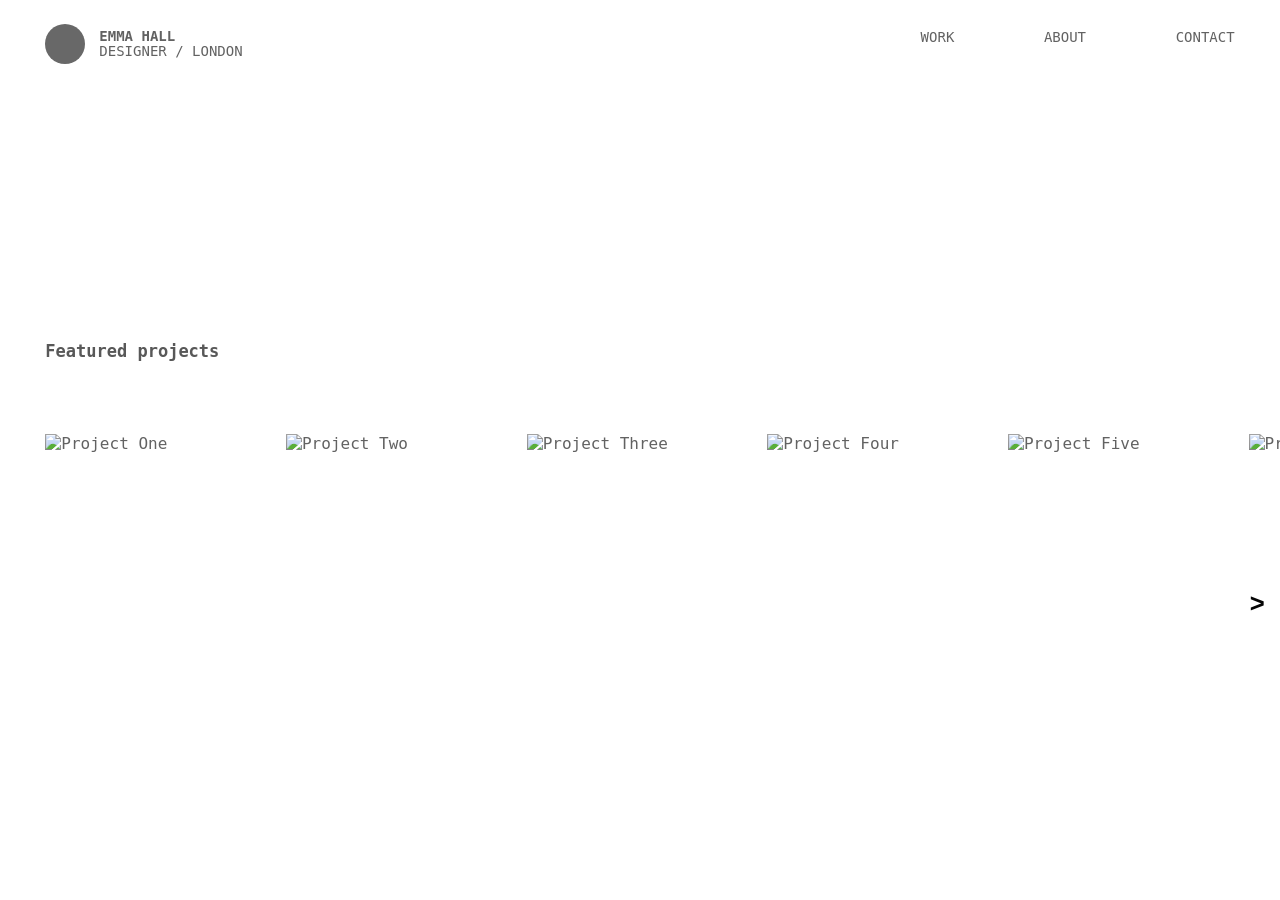
==== index.html @ cf4ddcaa "Sauna Font Update" ====
<!DOCTYPE html>
<html lang="en">

<head>
  <meta charset="UTF-8">

  <meta
    name="viewport"
    content="width=device-width, initial-scale=1.0"
  >

  <title>Emma Hall | Designer</title>

<link rel="stylesheet" href="https://use.typekit.net/ivl5elk.css">

<link rel="stylesheet" href="style.css?v=40">

</head>

<body>

  <header class="site-header">

    <a class="identity" href="/" aria-label="Emma Hall homepage">

      <span class="identity-mark" aria-hidden="true"></span>

      <span class="identity-text">
        <strong>EMMA HALL</strong>
        <span>DESIGNER / LONDON</span>
      </span>

    </a>


    <nav class="site-navigation" aria-label="Main navigation">
      <a href="#work">WORK</a>
      <a href="#about">ABOUT</a>
      <a href="#contact">CONTACT</a>
    </nav>

  </header>


  <main>

    <section class="featured-section" id="work">

      <h1 class="section-title">
        Featured projects
      </h1>


      <div class="carousel">

        <div class="carousel-viewport">

          <!--
            ONE CONTINUOUS ROW.

            Every project appears only once.
          -->

          <div class="carousel-track">


            <!-- PROJECT 01 -->

            <a class="project-card" href="#project-01">

              <div class="project-number">[01]</div>

              <div class="project-image-stage">
                <img
                  src="https://picsum.photos/id/1011/700/1050"
                  alt="Project One"
                >
              </div>

              <div class="project-info">
                <strong>PROJECT ONE TITLE</strong>
                <span>Key Art | 2026</span>
              </div>

            </a>


            <!-- PROJECT 02 -->

            <a class="project-card" href="#project-02">

              <div class="project-number">[02]</div>

              <div class="project-image-stage">
                <img
                  src="https://picsum.photos/id/1015/700/1050"
                  alt="Project Two"
                >
              </div>

              <div class="project-info">
                <strong>PROJECT TWO TITLE</strong>
                <span>Campaign | 2026</span>
              </div>

            </a>


            <!-- PROJECT 03 -->

            <a class="project-card" href="#project-03">

              <div class="project-number">[03]</div>

              <div class="project-image-stage">
                <img
                  src="https://picsum.photos/id/1025/700/1050"
                  alt="Project Three"
                >
              </div>

              <div class="project-info">
                <strong>PROJECT THREE TITLE</strong>
                <span>Branding | 2025</span>
              </div>

            </a>


            <!-- PROJECT 04 -->

            <a class="project-card" href="#project-04">

              <div class="project-number">[04]</div>

              <div class="project-image-stage">
                <img
                  src="https://picsum.photos/id/1035/700/1050"
                  alt="Project Four"
                >
              </div>

              <div class="project-info">
                <strong>PROJECT FOUR TITLE</strong>
                <span>Art Direction | 2025</span>
              </div>

            </a>


            <!-- PROJECT 05 -->

            <a class="project-card" href="#project-05">

              <div class="project-number">[05]</div>

              <div class="project-image-stage">
                <img
                  src="https://picsum.photos/id/1040/700/1050"
                  alt="Project Five"
                >
              </div>

              <div class="project-info">
                <strong>PROJECT FIVE TITLE</strong>
                <span>Campaign | 2025</span>
              </div>

            </a>


            <!-- PROJECT 06 -->

            <a class="project-card" href="#project-06">

              <div class="project-number">[06]</div>

              <div class="project-image-stage">
                <img
                  src="https://picsum.photos/id/1043/700/1050"
                  alt="Project Six"
                >
              </div>

              <div class="project-info">
                <strong>PROJECT SIX TITLE</strong>
                <span>Key Art | 2024</span>
              </div>

            </a>


            <!-- PROJECT 07 -->

            <a class="project-card" href="#project-07">

              <div class="project-number">[07]</div>

              <div class="project-image-stage">
                <img
                  src="https://picsum.photos/id/1050/700/1050"
                  alt="Project Seven"
                >
              </div>

              <div class="project-info">
                <strong>PROJECT SEVEN TITLE</strong>
                <span>Campaign | 2024</span>
              </div>

            </a>


            <!-- PROJECT 08 -->

            <a class="project-card" href="#project-08">

              <div class="project-number">[08]</div>

              <div class="project-image-stage">
                <img
                  src="https://picsum.photos/id/1060/700/1050"
                  alt="Project Eight"
                >
              </div>

              <div class="project-info">
                <strong>PROJECT EIGHT TITLE</strong>
                <span>Design | 2024</span>
              </div>

            </a>


            <!-- PROJECT 09 -->

            <a class="project-card" href="#project-09">

              <div class="project-number">[09]</div>

              <div class="project-image-stage">
                <img
                  src="https://picsum.photos/id/1067/700/1050"
                  alt="Project Nine"
                >
              </div>

              <div class="project-info">
                <strong>PROJECT NINE TITLE</strong>
                <span>Key Art | 2023</span>
              </div>

            </a>


            <!-- PROJECT 10 -->

            <a class="project-card" href="#project-10">

              <div class="project-number">[10]</div>

              <div class="project-image-stage">
                <img
                  src="https://picsum.photos/id/1074/700/1050"
                  alt="Project Ten"
                >
              </div>

              <div class="project-info">
                <strong>PROJECT TEN TITLE</strong>
                <span>Art Direction | 2023</span>
              </div>

            </a>


            <!-- PROJECT 11 -->

            <a class="project-card" href="#project-11">

              <div class="project-number">[11]</div>

              <div class="project-image-stage">
                <img
                  src="https://picsum.photos/id/1080/700/1050"
                  alt="Project Eleven"
                >
              </div>

              <div class="project-info">
                <strong>PROJECT ELEVEN TITLE</strong>
                <span>Branding | 2023</span>
              </div>

            </a>


            <!-- PROJECT 12 -->

            <a class="project-card" href="#project-12">

              <div class="project-number">[12]</div>

              <div class="project-image-stage">
                <img
                  src="https://picsum.photos/id/1084/700/1050"
                  alt="Project Twelve"
                >
              </div>

              <div class="project-info">
                <strong>PROJECT TWELVE TITLE</strong>
                <span>Campaign | 2023</span>
              </div>

            </a>

          </div>

        </div>


        <!--
          These buttons are separate overlays.

          JavaScript positions them over whichever
          card is currently partially visible.
        -->

        <button
          class="carousel-arrow carousel-arrow-previous"
          type="button"
          aria-label="Show previous projects"
        >
          &lt;
        </button>


        <button
          class="carousel-arrow carousel-arrow-next"
          type="button"
          aria-label="Show next projects"
        >
          &gt;
        </button>

      </div>

    </section>

  </main>


  <script src="script.js?v=40"></script>

</body>

</html>
---- style.css ----
/* =========================
   REFERENCE GEOMETRY
   ========================= */

:root {
  --page-margin: clamp(24px, 3.5417vw, 68px);
  --card-gap: clamp(12px, 1.09375vw, 21px);

  --cards-per-page: 6;

  --card-width:
    calc(
      (
        100vw
        - (2 * var(--page-margin))
        - ((var(--cards-per-page) - 1) * var(--card-gap))
      )
      / var(--cards-per-page)
    );

  --card-height:
    calc(var(--card-width) * 1.5);

  /* 6% hover */
  --hover-scale: 1.06;

  --horizontal-growth:
    calc(var(--card-width) * 0.03);

  --vertical-growth:
    calc(var(--card-height) * 0.03);

  --hover-width:
    calc(var(--card-width) * 1.06);
}


/* =========================
   BASE
   ========================= */

* {
  box-sizing: border-box;
}

html {
  scroll-behavior: smooth;
}

body {
  margin: 0;
  overflow-x: hidden;

  background: #ffffff;
  color: #626262;

  font-family: "sauna-mono", monospace;
  font-weight: 400;
  font-style: normal;
}

a {
  color: inherit;
}


/* =========================
   HEADER
   ========================= */

.site-header {
  position: fixed;
  top: 0;
  left: 0;
  z-index: 100;

  width: 100%;

  display: flex;
  justify-content: space-between;
  align-items: flex-start;

  padding: 24px var(--page-margin);
}

.identity {
  display: flex;
  align-items: center;
  gap: 14px;

  text-decoration: none;
}

.identity-mark {
  width: 40px;
  height: 40px;

  flex: 0 0 40px;

  border-radius: 50%;
  background: #686868;
}

.identity-text {
  display: flex;
  flex-direction: column;

  font-size: 14px;
  line-height: 1.08;
}

.identity-text strong {
  font-weight: 700;
}

.site-navigation {
  display: flex;

  gap: clamp(50px, 7vw, 140px);

  padding-top: 5px;
}

.site-navigation a {
  font-size: 14px;
  text-decoration: none;
}


/* =========================
   FEATURED SECTION
   ========================= */

.featured-section {
  min-height: 100svh;

  display: flex;
  flex-direction: column;
  justify-content: flex-end;

  padding-bottom: clamp(55px, 8vh, 86px);
}

.section-title {
  margin:
    0
    var(--page-margin)
    38px;

  color: #585858;

  font-size: clamp(17px, 1.15vw, 22px);
  font-weight: 700;
  line-height: 1;
}


/* =========================
   CAROUSEL
   ========================= */

.carousel {
  position: relative;

  width: 100%;

  height:
    calc(
      var(--card-height)
      + (2 * var(--vertical-growth))
      + 70px
    );

  overflow: visible;
}

.carousel-viewport {
  position: absolute;
  inset: 0;

  overflow-x: hidden;
  overflow-y: visible;
}


/* =========================
   ONE CONTINUOUS ROW
   ========================= */

.carousel-track {
  position: absolute;

  top:
    calc(
      var(--vertical-growth)
      + 26px
    );

  left: 0;

  display: flex;
  align-items: flex-start;

  gap: var(--card-gap);

  width: max-content;

  padding-left: var(--page-margin);

  transform: translateX(0);

  transition:
    transform 420ms
    cubic-bezier(0.22, 1, 0.36, 1);

  will-change: transform;
}


/* =========================
   PROJECT CARD
   ========================= */

.project-card {
  position: relative;

  width: var(--card-width);
  height: var(--card-height);

  flex: 0 0 var(--card-width);

  display: block;

  text-decoration: none;

  overflow: visible;
}


/* =========================
   IMAGE
   ========================= */

.project-image-stage {
  position: absolute;
  inset: 0;

  width: 100%;
  height: 100%;

  aspect-ratio: 2 / 3;

  overflow: visible;
}

.project-image-stage img {
  display: block;

  width: 100%;
  height: 100%;

  aspect-ratio: 2 / 3;

  object-fit: cover;

  transform: scale(1);
  transform-origin: center center;

  transition:
    transform 180ms ease;
}


/* =========================
   6% HOVER
   ========================= */

.project-card:hover,
.project-card:focus-visible {
  z-index: 20;
}

.project-card:hover
.project-image-stage img,
.project-card:focus-visible
.project-image-stage img {
  transform: scale(var(--hover-scale));
}


/* =========================
   INDEX

   4px from max hover frame.
   Previously 8px.
   ========================= */

.project-number {
  position: absolute;

  left:
    calc(
      var(--horizontal-growth) * -1
    );

  bottom:
    calc(
      100%
      + var(--vertical-growth)
      + 4px
    );

  width: var(--hover-width);

  color: #707070;

  font-size: clamp(10px, 0.78vw, 15px);
  line-height: 1;

  opacity: 0;
  visibility: hidden;

  transition: opacity 100ms linear;
}


/* =========================
   PROJECT INFO
   ========================= */

.project-info {
  position: absolute;

  left:
    calc(
      var(--horizontal-growth) * -1
    );

  top:
    calc(
      100%
      + var(--vertical-growth)
      + 8px
    );

  width: var(--hover-width);

  display: flex;
  flex-direction: column;

  opacity: 0;
  visibility: hidden;

  transition: opacity 100ms linear;
}

.project-info strong {
  color: #565656;

  font-size: clamp(10px, 0.82vw, 16px);
  font-weight: 700;
  line-height: 1.05;
}

.project-info span {
  margin-top: 3px;

  color: #777777;

  font-size: clamp(10px, 0.78vw, 15px);
  line-height: 1.05;
}

.project-card:hover .project-number,
.project-card:hover .project-info,
.project-card:focus-visible .project-number,
.project-card:focus-visible .project-info {
  opacity: 1;
  visibility: visible;
}


/* =========================
   ARROWS
   ========================= */

.carousel-arrow {
  position: absolute;
  z-index: 50;

  top:
    calc(
      var(--vertical-growth)
      + 26px
    );

  width: var(--page-margin);
  height: var(--card-height);

  padding: 0;

  border: 0;

  display: flex;
  align-items: center;
  justify-content: center;

  background: transparent;
  color: #050505;

  font-family:
    Arial,
    Helvetica,
    sans-serif;

  font-size: clamp(24px, 2vw, 38px);
  font-weight: 700;

  cursor: pointer;
}

.carousel-arrow-previous {
  left: 0;
}

.carousel-arrow-next {
  right: 0;
}

.carousel-arrow[hidden] {
  display: none;
}


/* =========================
   5-UP
   ========================= */

@media (min-width: 1100px) and (max-width: 1399px) {

  :root {
    --cards-per-page: 5;
  }

}


/* =========================
   4-UP
   ========================= */

@media (min-width: 768px) and (max-width: 1099px) {

  :root {
    --cards-per-page: 4;
    --page-margin: 24px;
  }

}


/* =========================
   MOBILE
   ========================= */

@media (max-width: 767px) {

  .site-header {
    position: relative;

    padding: 18px;

    flex-direction: column;
    gap: 22px;
  }

  .identity-mark {
    width: 34px;
    height: 34px;

    flex-basis: 34px;
  }

  .identity-text {
    font-size: 12px;
  }

  .site-navigation {
    width: 100%;

    justify-content: space-between;

    gap: 10px;

    padding-top: 0;
  }

  .site-navigation a {
    font-size: 12px;
  }


  .featured-section {
    min-height: 0;

    display: block;

    padding:
      90px
      18px
      32px;
  }

  .section-title {
    margin:
      0
      0
      34px;

    font-size: 18px;
  }


  .carousel {
    height: auto;
  }

  .carousel-viewport {
    position: relative;
    inset: auto;

    overflow: visible;
  }

  .carousel-track {
    position: static;

    display: block;

    width: 100%;

    padding: 0;

    transform: none !important;
    transition: none;
  }


  .project-card {
    display: block;

    width: 100%;
    height: auto;

    margin-bottom: 58px;
  }

  .project-image-stage {
    position: static;

    width: 100%;
    height: auto;

    aspect-ratio: 2 / 3;
  }

  .project-image-stage img,
  .project-card:hover
  .project-image-stage img {
    display: block;

    width: 100%;
    height: auto;

    aspect-ratio: 2 / 3;

    object-fit: cover;

    transform: none;
  }


  .project-number {
    display: none;
  }


  .project-info,
  .project-card:hover .project-info {
    position: static;

    display: flex;

    width: 100%;

    margin-top: 10px;

    opacity: 1;
    visibility: visible;
  }


  .carousel-arrow {
    display: none;
  }

}
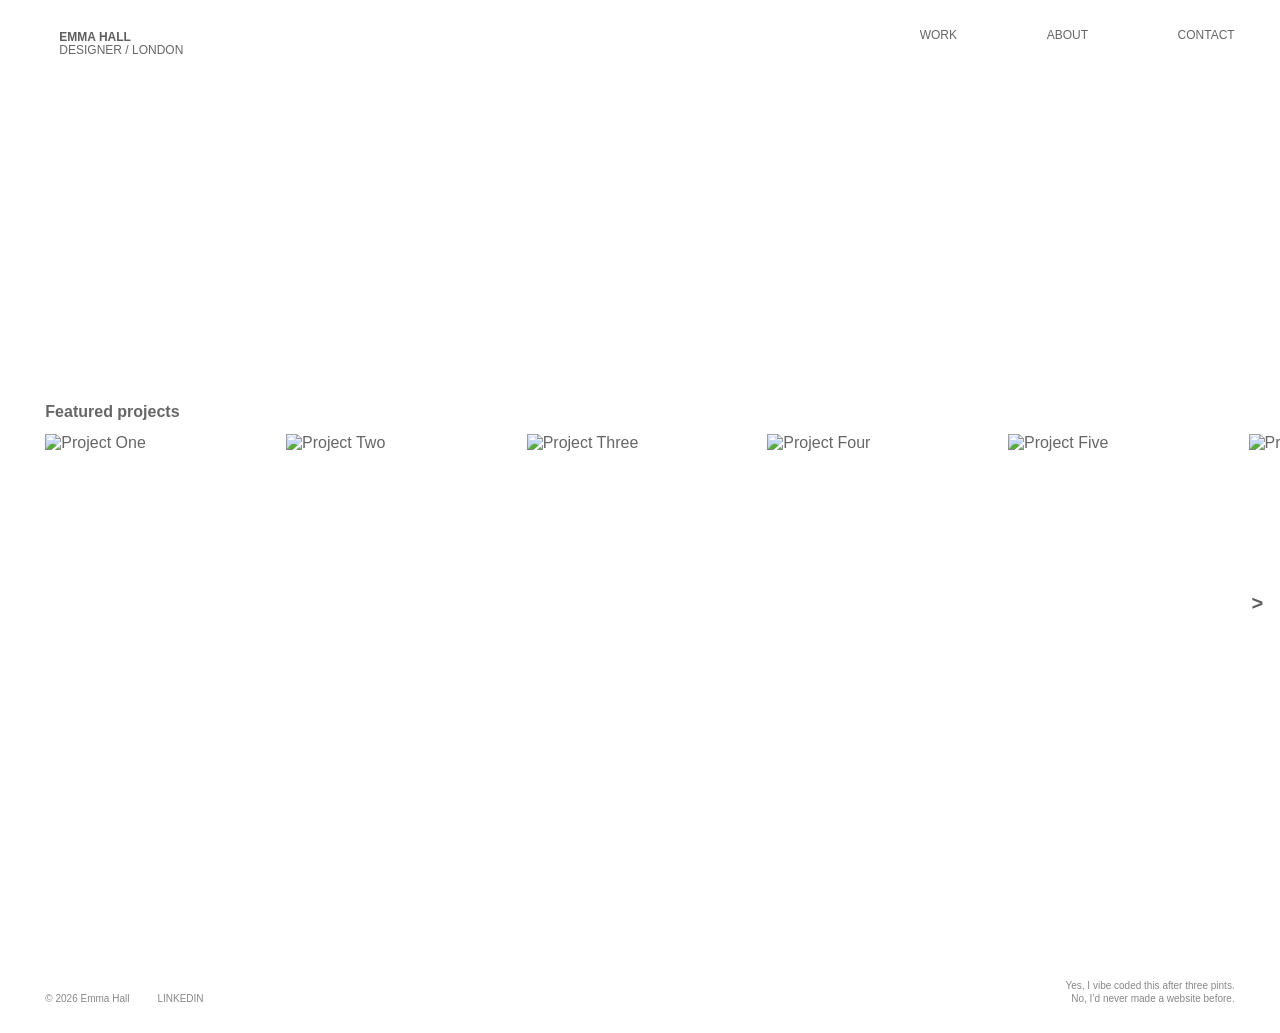
==== commit f222d2bb: "Centralised CSS Design add Footer" ====
--- a/index.html
+++ b/index.html
@@ -350,6 +350,35 @@
 
   </main>
 
+  <!-- FOOTER -->
+
+  <footer class="site-footer">
+
+  <div class="footer-left">
+
+    <span>
+      © 2026 Emma Hall
+    </span>
+
+    <a
+      href="YOUR-LINKEDIN-URL"
+      target="_blank"
+      rel="noopener noreferrer"
+    >
+      LINKEDIN
+    </a>
+
+  </div>
+
+  <p class="footer-note">
+    Yes, I vibe coded this after three pints.<br>
+    No, I’d never made a website before.
+  </p>
+
+</footer>
+
+
+
 
   <script src="script.js?v=40"></script>
 
--- a/style.css
+++ b/style.css
@@ -1,12 +1,78 @@
-/* =========================
-   REFERENCE GEOMETRY
-   ========================= */
+/* ==================================================
+   DESIGN SETTINGS
+
+   Change values here to restyle the website.
+   ================================================== */
 
 :root {
-  --page-margin: clamp(24px, 3.5417vw, 68px);
-  --card-gap: clamp(12px, 1.09375vw, 21px);
+
+  /* ---------- FONT ---------- */
+
+  --font-main: "sauna-mono", sans-serif;
+
+  --font-regular: 400;
+  --font-bold: 700;
+
+
+  /* ---------- COLOURS ---------- */
+
+  --colour-background: #ffffff;
+
+  --colour-text: #666666;
+
+  --colour-text-dark: #5e5e5e;
+
+  --colour-text-light: #888888;
+
+  --colour-hover: #111111;
+
+
+  /* ---------- TYPE SIZES ---------- */
+
+  --type-header: 12px;
+
+  --type-nav: 12px;
+
+  --type-section-title: 16px;
+
+  --type-project-index: 11px;
+
+  --type-project-title: 11px;
+
+  --type-project-info: 10px;
+
+  --type-footer: 10px;
+
+
+  /* ---------- PAGE LAYOUT ---------- */
+
+  --page-margin:
+    clamp(
+      24px,
+      3.5417vw,
+      68px
+    );
+
+
+  /* ---------- PROJECT SPACING ---------- */
+
+  --card-gap:
+    clamp(
+      12px,
+      1.09375vw,
+      21px
+    );
+
+
+  /* ---------- CAROUSEL ---------- */
 
   --cards-per-page: 6;
+
+
+  /*
+    Full cards fit precisely between
+    the left and right page margins.
+  */
 
   --card-width:
     calc(
@@ -18,146 +84,297 @@
       / var(--cards-per-page)
     );
 
+
+  /* ---------- CARD RATIO ---------- */
+
   --card-height:
-    calc(var(--card-width) * 1.5);
-
-  /* 6% hover */
+    calc(
+      var(--card-width) * 1.5
+    );
+
+
+  /* ---------- HOVER ---------- */
+
   --hover-scale: 1.06;
 
   --horizontal-growth:
-    calc(var(--card-width) * 0.03);
+    calc(
+      var(--card-width) * 0.03
+    );
 
   --vertical-growth:
-    calc(var(--card-height) * 0.03);
+    calc(
+      var(--card-height) * 0.03
+    );
 
   --hover-width:
-    calc(var(--card-width) * 1.06);
-}
-
-
-/* =========================
+    calc(
+      var(--card-width) * 1.06
+    );
+
+}
+
+
+/* ==================================================
    BASE
-   ========================= */
+   ================================================== */
 
 * {
   box-sizing: border-box;
 }
 
+
 html {
   scroll-behavior: smooth;
 }
 
+
 body {
   margin: 0;
+
   overflow-x: hidden;
 
-  background: #ffffff;
-  color: #626262;
-
-  font-family: "sauna-mono", monospace;
-  font-weight: 400;
+  background:
+    var(--colour-background);
+
+  color:
+    var(--colour-text);
+
+  font-family:
+    var(--font-main);
+
+  font-weight:
+    var(--font-regular);
+
   font-style: normal;
 }
+
 
 a {
   color: inherit;
 }
 
 
-/* =========================
+/* ==================================================
    HEADER
-   ========================= */
+   ================================================== */
 
 .site-header {
   position: fixed;
+
   top: 0;
   left: 0;
+
   z-index: 100;
 
   width: 100%;
 
   display: flex;
-  justify-content: space-between;
-  align-items: flex-start;
-
-  padding: 24px var(--page-margin);
-}
+
+  justify-content:
+    space-between;
+
+  align-items:
+    flex-start;
+
+  padding:
+    24px
+    var(--page-margin);
+}
+
+
+/* ==================================================
+   IDENTITY
+   ================================================== */
 
 .identity {
   display: flex;
-  align-items: center;
+
+  align-items:
+    center;
+
   gap: 14px;
 
+  color: inherit;
+
   text-decoration: none;
 }
 
+
+/*
+   LOGO IMAGE
+
+   HTML should be:
+
+   <img
+     class="identity-mark"
+     src="images/logo.png"
+     alt="Emma Hall"
+   >
+*/
+
 .identity-mark {
-  width: 40px;
+  display: block;
+
+  width: auto;
   height: 40px;
 
-  flex: 0 0 40px;
-
-  border-radius: 50%;
-  background: #686868;
-}
+  max-width: 60px;
+
+  object-fit: contain;
+
+  flex-shrink: 0;
+}
+
 
 .identity-text {
   display: flex;
-  flex-direction: column;
-
-  font-size: 14px;
+
+  flex-direction:
+    column;
+
+  font-family:
+    var(--font-main);
+
+  font-size:
+    var(--type-header);
+
   line-height: 1.08;
-}
+
+  letter-spacing: 0;
+}
+
 
 .identity-text strong {
-  font-weight: 700;
-}
+  color:
+    var(--colour-text-dark);
+
+  font-weight:
+    var(--font-bold);
+}
+
+
+.identity-text span {
+  color:
+    var(--colour-text);
+
+  font-weight:
+    var(--font-regular);
+}
+
+
+/* ==================================================
+   NAVIGATION
+   ================================================== */
 
 .site-navigation {
   display: flex;
 
-  gap: clamp(50px, 7vw, 140px);
+  gap:
+    clamp(
+      50px,
+      7vw,
+      140px
+    );
 
   padding-top: 5px;
 }
 
+
 .site-navigation a {
-  font-size: 14px;
+  color:
+    var(--colour-text);
+
+  font-family:
+    var(--font-main);
+
+  font-size:
+    var(--type-nav);
+
+  font-weight:
+    var(--font-regular);
+
+  line-height: 1;
+
   text-decoration: none;
 }
 
 
-/* =========================
+.site-navigation a:hover {
+  color:
+    var(--colour-hover);
+}
+
+
+/* ==================================================
    FEATURED SECTION
-   ========================= */
+   ================================================== */
 
 .featured-section {
   min-height: 100svh;
 
   display: flex;
-  flex-direction: column;
-  justify-content: flex-end;
-
-  padding-bottom: clamp(55px, 8vh, 86px);
-}
+
+  flex-direction:
+    column;
+
+  justify-content:
+    flex-end;
+
+  padding-bottom:
+    clamp(
+      55px,
+      8vh,
+      86px
+    );
+}
+
+
+/*
+   Positioned close to the carousel.
+
+   The hover index then sits beneath
+   Featured projects before the card.
+*/
 
 .section-title {
+  position: relative;
+
+  z-index: 30;
+
   margin:
     0
-    var(--page-margin)
-    38px;
-
-  color: #585858;
-
-  font-size: clamp(17px, 1.15vw, 22px);
-  font-weight: 700;
+    var(--page-margin);
+
+  transform:
+    translateY(
+      calc(
+        var(--vertical-growth)
+        + 12px
+      )
+    );
+
+  color:
+    var(--colour-text);
+
+  font-family:
+    var(--font-main);
+
+  font-size:
+    var(--type-section-title);
+
+  font-weight:
+    var(--font-bold);
+
   line-height: 1;
-}
-
-
-/* =========================
+
+  letter-spacing: 0;
+}
+
+
+/* ==================================================
    CAROUSEL
-   ========================= */
+   ================================================== */
 
 .carousel {
   position: relative;
@@ -174,18 +391,21 @@
   overflow: visible;
 }
 
+
 .carousel-viewport {
   position: absolute;
+
   inset: 0;
 
   overflow-x: hidden;
+
   overflow-y: visible;
 }
 
 
-/* =========================
-   ONE CONTINUOUS ROW
-   ========================= */
+/* ==================================================
+   CONTINUOUS 12-CARD ROW
+   ================================================== */
 
 .carousel-track {
   position: absolute;
@@ -199,50 +419,70 @@
   left: 0;
 
   display: flex;
-  align-items: flex-start;
-
-  gap: var(--card-gap);
+
+  align-items:
+    flex-start;
+
+  gap:
+    var(--card-gap);
 
   width: max-content;
 
-  padding-left: var(--page-margin);
-
-  transform: translateX(0);
+  padding-left:
+    var(--page-margin);
+
+  transform:
+    translateX(0);
 
   transition:
-    transform 420ms
-    cubic-bezier(0.22, 1, 0.36, 1);
-
-  will-change: transform;
-}
-
-
-/* =========================
+    transform
+    420ms
+    cubic-bezier(
+      0.22,
+      1,
+      0.36,
+      1
+    );
+
+  will-change:
+    transform;
+}
+
+
+/* ==================================================
    PROJECT CARD
-   ========================= */
+   ================================================== */
 
 .project-card {
   position: relative;
 
-  width: var(--card-width);
-  height: var(--card-height);
-
-  flex: 0 0 var(--card-width);
+  width:
+    var(--card-width);
+
+  height:
+    var(--card-height);
+
+  flex:
+    0 0
+    var(--card-width);
 
   display: block;
 
+  color: inherit;
+
   text-decoration: none;
 
   overflow: visible;
 }
 
 
-/* =========================
-   IMAGE
-   ========================= */
+/* ==================================================
+   PROJECT IMAGE
+   ================================================== */
 
 .project-image-stage {
   position: absolute;
+
   inset: 0;
 
   width: 100%;
@@ -253,6 +493,7 @@
   overflow: visible;
 }
 
+
 .project-image-stage img {
   display: block;
 
@@ -263,44 +504,52 @@
 
   object-fit: cover;
 
-  transform: scale(1);
-  transform-origin: center center;
+  transform:
+    scale(1);
+
+  transform-origin:
+    center center;
 
   transition:
-    transform 180ms ease;
-}
-
-
-/* =========================
-   6% HOVER
-   ========================= */
+    transform
+    180ms
+    ease;
+}
+
+
+/* ==================================================
+   6% CENTRED HOVER
+   ================================================== */
 
 .project-card:hover,
 .project-card:focus-visible {
   z-index: 20;
 }
 
+
 .project-card:hover
 .project-image-stage img,
+
 .project-card:focus-visible
 .project-image-stage img {
-  transform: scale(var(--hover-scale));
-}
-
-
-/* =========================
-   INDEX
-
-   4px from max hover frame.
-   Previously 8px.
-   ========================= */
+  transform:
+    scale(
+      var(--hover-scale)
+    );
+}
+
+
+/* ==================================================
+   PROJECT INDEX
+   ================================================== */
 
 .project-number {
   position: absolute;
 
   left:
     calc(
-      var(--horizontal-growth) * -1
+      var(--horizontal-growth)
+      * -1
     );
 
   bottom:
@@ -310,82 +559,134 @@
       + 4px
     );
 
-  width: var(--hover-width);
-
-  color: #707070;
-
-  font-size: clamp(10px, 0.78vw, 15px);
+  width:
+    var(--hover-width);
+
+  color:
+    var(--colour-text-light);
+
+  font-family:
+    var(--font-main);
+
+  font-size:
+    var(--type-project-index);
+
+  font-weight:
+    var(--font-regular);
+
   line-height: 1;
 
   opacity: 0;
+
   visibility: hidden;
 
-  transition: opacity 100ms linear;
-}
-
-
-/* =========================
-   PROJECT INFO
-   ========================= */
+  transition:
+    opacity
+    100ms
+    linear;
+}
+
+
+/* ==================================================
+   PROJECT INFORMATION
+   ================================================== */
 
 .project-info {
   position: absolute;
 
   left:
     calc(
-      var(--horizontal-growth) * -1
+      var(--horizontal-growth)
+      * -1
     );
 
   top:
     calc(
       100%
       + var(--vertical-growth)
-      + 8px
-    );
-
-  width: var(--hover-width);
+      + 7px
+    );
+
+  width:
+    var(--hover-width);
 
   display: flex;
-  flex-direction: column;
+
+  flex-direction:
+    column;
+
+  font-family:
+    var(--font-main);
 
   opacity: 0;
+
   visibility: hidden;
 
-  transition: opacity 100ms linear;
-}
+  transition:
+    opacity
+    100ms
+    linear;
+}
+
 
 .project-info strong {
-  color: #565656;
-
-  font-size: clamp(10px, 0.82vw, 16px);
-  font-weight: 700;
+  color:
+    var(--colour-text-dark);
+
+  font-size:
+    var(--type-project-title);
+
+  font-weight:
+    var(--font-bold);
+
   line-height: 1.05;
-}
+
+  letter-spacing: 0;
+}
+
 
 .project-info span {
-  margin-top: 3px;
-
-  color: #777777;
-
-  font-size: clamp(10px, 0.78vw, 15px);
+  margin-top: 2px;
+
+  color:
+    var(--colour-text-light);
+
+  font-size:
+    var(--type-project-info);
+
+  font-weight:
+    var(--font-regular);
+
   line-height: 1.05;
-}
-
-.project-card:hover .project-number,
-.project-card:hover .project-info,
-.project-card:focus-visible .project-number,
-.project-card:focus-visible .project-info {
+
+  letter-spacing: 0;
+}
+
+
+.project-card:hover
+.project-number,
+
+.project-card:hover
+.project-info,
+
+.project-card:focus-visible
+.project-number,
+
+.project-card:focus-visible
+.project-info {
   opacity: 1;
+
   visibility: visible;
 }
 
 
-/* =========================
-   ARROWS
-   ========================= */
+/* ==================================================
+   CAROUSEL ARROWS
+   ================================================== */
 
 .carousel-arrow {
   position: absolute;
+
   z-index: 50;
 
   top:
@@ -394,49 +695,74 @@
       + 26px
     );
 
-  width: var(--page-margin);
-  height: var(--card-height);
+  width:
+    var(--page-margin);
+
+  height:
+    var(--card-height);
 
   padding: 0;
 
   border: 0;
 
   display: flex;
-  align-items: center;
-  justify-content: center;
-
-  background: transparent;
-  color: #050505;
+
+  align-items:
+    center;
+
+  justify-content:
+    center;
+
+  background:
+    transparent;
+
+  color:
+    var(--colour-text-dark);
 
   font-family:
-    Arial,
-    Helvetica,
-    sans-serif;
-
-  font-size: clamp(24px, 2vw, 38px);
-  font-weight: 700;
+    var(--font-main);
+
+  font-size: 20px;
+
+  font-weight:
+    var(--font-bold);
 
   cursor: pointer;
 }
+
 
 .carousel-arrow-previous {
   left: 0;
 }
 
+
 .carousel-arrow-next {
   right: 0;
 }
 
+
 .carousel-arrow[hidden] {
   display: none;
 }
 
 
-/* =========================
-   5-UP
-   ========================= */
-
-@media (min-width: 1100px) and (max-width: 1399px) {
+.carousel-arrow:hover {
+  color:
+    var(--colour-hover);
+}
+
+
+/* ==================================================
+   FIVE PROJECTS
+   1100px – 1399px
+   ================================================== */
+
+@media (
+  min-width: 1100px
+)
+and (
+  max-width: 1399px
+) {
 
   :root {
     --cards-per-page: 5;
@@ -445,60 +771,79 @@
 }
 
 
-/* =========================
-   4-UP
-   ========================= */
-
-@media (min-width: 768px) and (max-width: 1099px) {
+/* ==================================================
+   FOUR PROJECTS
+   768px – 1099px
+   ================================================== */
+
+@media (
+  min-width: 768px
+)
+and (
+  max-width: 1099px
+) {
 
   :root {
     --cards-per-page: 4;
+
     --page-margin: 24px;
   }
 
 }
 
 
-/* =========================
+/* ==================================================
    MOBILE
-   ========================= */
-
-@media (max-width: 767px) {
+   767px AND BELOW
+   ================================================== */
+
+@media (
+  max-width: 767px
+) {
 
   .site-header {
     position: relative;
 
     padding: 18px;
 
-    flex-direction: column;
+    flex-direction:
+      column;
+
     gap: 22px;
   }
 
+
   .identity-mark {
-    width: 34px;
+    width: auto;
     height: 34px;
 
-    flex-basis: 34px;
-  }
+    max-width: 52px;
+  }
+
 
   .identity-text {
-    font-size: 12px;
-  }
+    font-size: 11px;
+  }
+
 
   .site-navigation {
     width: 100%;
 
-    justify-content: space-between;
+    justify-content:
+      space-between;
 
     gap: 10px;
 
     padding-top: 0;
   }
 
+
   .site-navigation a {
-    font-size: 12px;
-  }
-
+    font-size: 11px;
+  }
+
+
+  /* FEATURED */
 
   .featured-section {
     min-height: 0;
@@ -511,26 +856,34 @@
       32px;
   }
 
+
   .section-title {
     margin:
       0
       0
-      34px;
-
-    font-size: 18px;
-  }
-
+      22px;
+
+    transform: none;
+
+    font-size: 15px;
+  }
+
+
+  /* VERTICAL LIST */
 
   .carousel {
     height: auto;
   }
 
+
   .carousel-viewport {
     position: relative;
+
     inset: auto;
 
     overflow: visible;
   }
+
 
   .carousel-track {
     position: static;
@@ -541,7 +894,9 @@
 
     padding: 0;
 
-    transform: none !important;
+    transform:
+      none !important;
+
     transition: none;
   }
 
@@ -555,6 +910,7 @@
     margin-bottom: 58px;
   }
 
+
   .project-image-stage {
     position: static;
 
@@ -564,8 +920,13 @@
     aspect-ratio: 2 / 3;
   }
 
+
   .project-image-stage img,
+
   .project-card:hover
+  .project-image-stage img,
+
+  .project-card:focus-visible
   .project-image-stage img {
     display: block;
 
@@ -580,28 +941,177 @@
   }
 
 
+  /* NO INDEX */
+
   .project-number {
     display: none;
   }
 
 
+  /* INFO ALWAYS VISIBLE */
+
   .project-info,
-  .project-card:hover .project-info {
+
+  .project-card:hover
+  .project-info,
+
+  .project-card:focus-visible
+  .project-info {
     position: static;
 
     display: flex;
 
     width: 100%;
 
-    margin-top: 10px;
+    margin-top: 8px;
 
     opacity: 1;
+
     visibility: visible;
   }
 
+
+  .project-info strong {
+    font-size: 11px;
+  }
+
+
+  .project-info span {
+    margin-top: 2px;
+
+    font-size: 10px;
+  }
+
+
+  /* NO ARROWS */
 
   .carousel-arrow {
     display: none;
   }
 
+}
+
+
+/* ==================================================
+   FOOTER
+   ================================================== */
+
+.site-footer {
+  width: 100%;
+
+  display: flex;
+
+  align-items:
+    flex-end;
+
+  justify-content:
+    space-between;
+
+  gap: 40px;
+
+  padding:
+    80px
+    var(--page-margin)
+    28px;
+
+  color:
+    var(--colour-text-light);
+
+  font-family:
+    var(--font-main);
+
+  font-size:
+    var(--type-footer);
+
+  font-weight:
+    var(--font-regular);
+
+  line-height: 1.25;
+}
+
+
+.footer-left {
+  display: flex;
+
+  align-items:
+    center;
+
+  gap: 28px;
+}
+
+
+.footer-left a {
+  color: inherit;
+
+  text-decoration: none;
+}
+
+
+.footer-left a:hover {
+  color:
+    var(--colour-hover);
+}
+
+
+.footer-note {
+  margin: 0;
+
+  text-align: right;
+}
+
+
+/* ==================================================
+   MOBILE FOOTER
+   ================================================== */
+
+@media (
+  max-width: 767px
+) {
+
+  .site-footer {
+    flex-direction:
+      column;
+
+    align-items:
+      flex-start;
+
+    gap: 30px;
+
+    padding:
+      50px
+      18px
+      24px;
+  }
+
+
+  .footer-left {
+    width: 100%;
+
+    justify-content:
+      space-between;
+  }
+
+
+  .footer-note {
+    text-align: left;
+  }
+
+}
+
+
+/* ==================================================
+   REDUCED MOTION
+   ================================================== */
+
+@media (
+  prefers-reduced-motion:
+  reduce
+) {
+
+  .carousel-track,
+
+  .project-image-stage img {
+    transition: none;
+  }
+
 }
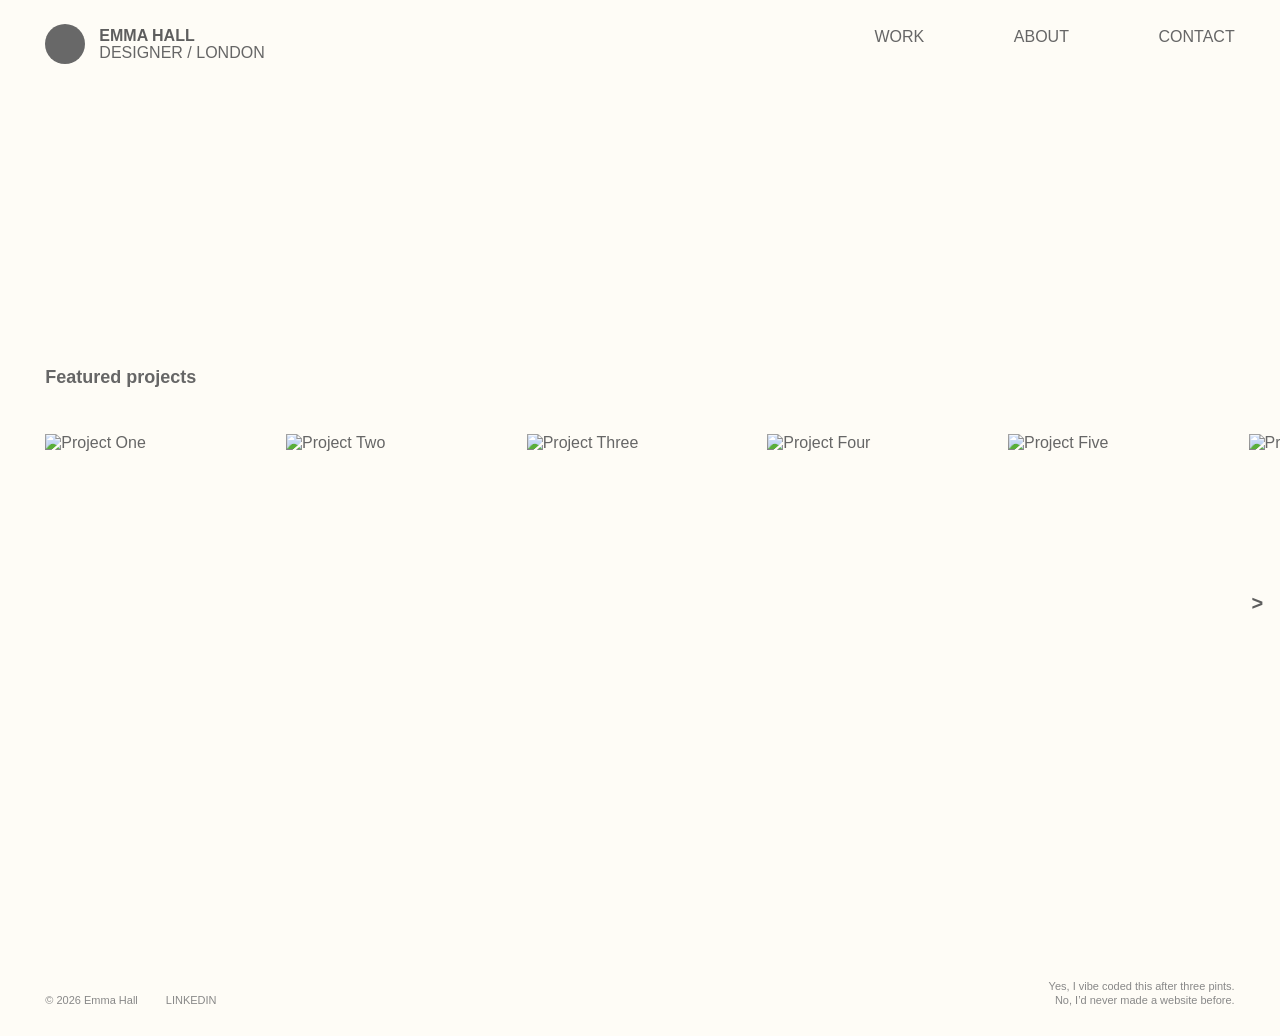
==== commit caa1db29: "WORKING HOMEPAGE SAVEPOINT" ====
--- a/index.html
+++ b/index.html
@@ -39,7 +39,7 @@
       <a href="#contact">CONTACT</a>
     </nav>
 
-  </header>
+  </header> 
 
 
   <main>
--- a/style.css
+++ b/style.css
@@ -1,5 +1,5 @@
 /* ==================================================
-   DESIGN SETTINGS
+   DESIGN SETTINGS 
 
    Change values here to restyle the website.
    ================================================== */
@@ -16,7 +16,7 @@
 
   /* ---------- COLOURS ---------- */
 
-  --colour-background: #ffffff;
+  --colour-background: #fefcf6;
 
   --colour-text: #666666;
 
@@ -27,21 +27,21 @@
   --colour-hover: #111111;
 
 
-  /* ---------- TYPE SIZES ---------- */
-
-  --type-header: 12px;
-
-  --type-nav: 12px;
-
-  --type-section-title: 16px;
-
-  --type-project-index: 11px;
-
-  --type-project-title: 11px;
-
-  --type-project-info: 10px;
-
-  --type-footer: 10px;
+/* ---------- TYPE SIZES ---------- */
+
+--type-header: 16px;
+
+--type-nav: 16px;
+
+--type-section-title: 18px;
+
+--type-project-index: 16px;
+
+--type-project-title: 16px;
+
+--type-project-info: 16px;
+
+--type-footer: 11px;
 
 
   /* ---------- PAGE LAYOUT ---------- */
@@ -216,14 +216,13 @@
 .identity-mark {
   display: block;
 
-  width: auto;
+  width: 40px;
   height: 40px;
 
-  max-width: 60px;
-
-  object-fit: contain;
-
-  flex-shrink: 0;
+  flex: 0 0 40px;
+
+  border-radius: 50%;
+  background: #686868;
 }
 
 
@@ -339,35 +338,20 @@
 
 .section-title {
   position: relative;
-
   z-index: 30;
 
   margin:
     0
-    var(--page-margin);
-
-  transform:
-    translateY(
-      calc(
-        var(--vertical-growth)
-        + 12px
-      )
-    );
-
-  color:
-    var(--colour-text);
-
-  font-family:
-    var(--font-main);
-
-  font-size:
-    var(--type-section-title);
-
-  font-weight:
-    var(--font-bold);
+    var(--page-margin)
+    12px;
+
+  color: var(--colour-text);
+
+  font-family: var(--font-main);
+  font-size: var(--type-section-title);
+  font-weight: var(--font-bold);
 
   line-height: 1;
-
   letter-spacing: 0;
 }
 
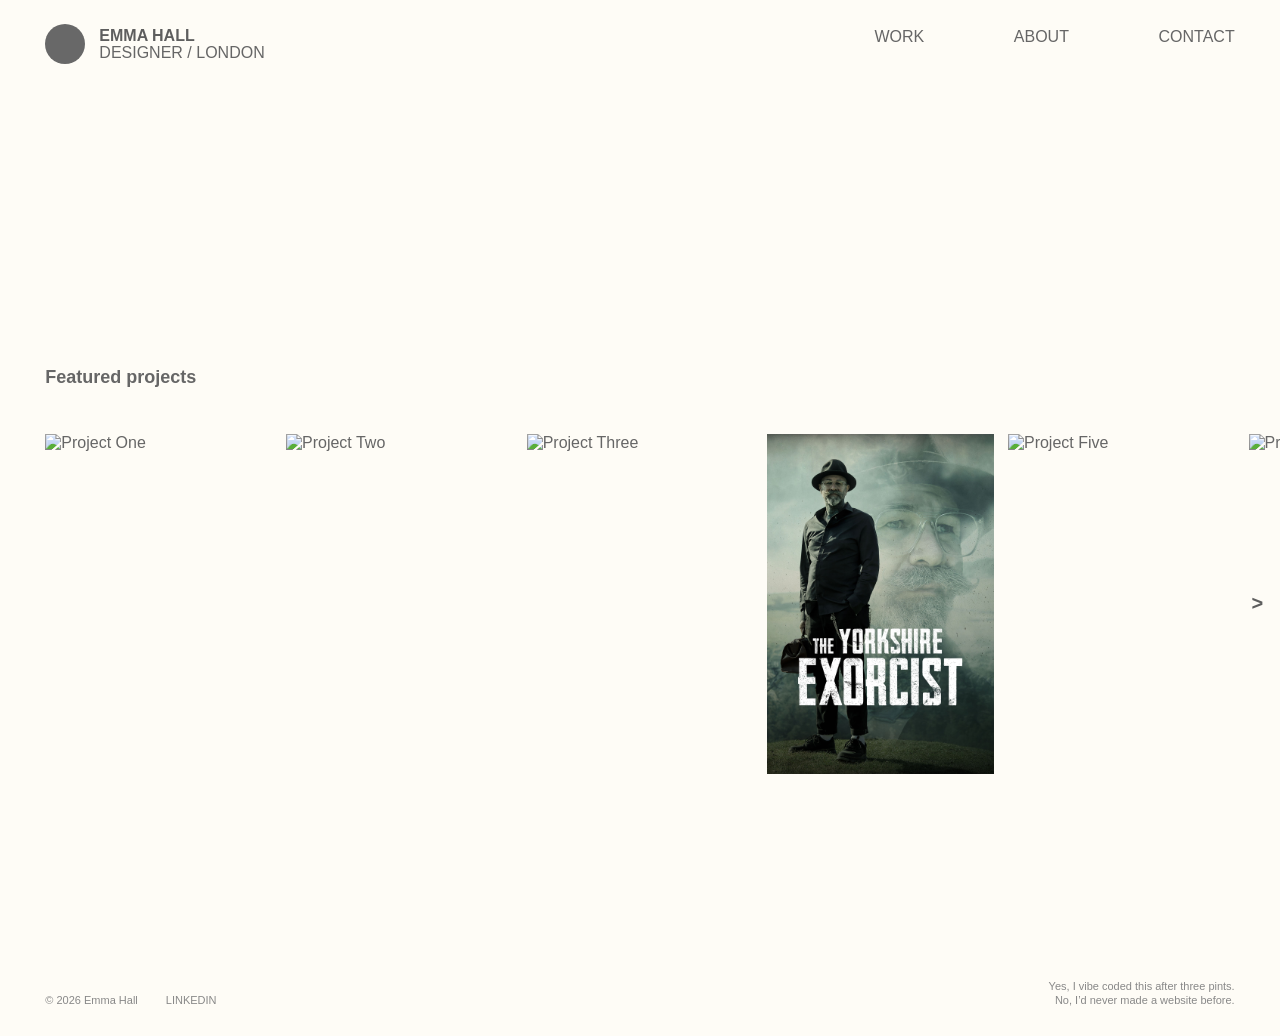
==== commit f8459d41: "real image update" ====
--- a/index.html
+++ b/index.html
@@ -129,15 +129,15 @@
 
             <!-- PROJECT 04 -->
 
-            <a class="project-card" href="#project-04">
+            <a class="project-card" href="projects/yorkshire-exorcist/">
 
               <div class="project-number">[04]</div>
 
               <div class="project-image-stage">
                 <img
-                  src="https://picsum.photos/id/1035/700/1050"
-                  alt="Project Four"
-                >
+  src="images/covers/yorkshire-exorcist-cover.jpg"
+  alt="The Yorkshire Exorcist"
+>
               </div>
 
               <div class="project-info">
--- a/style.css
+++ b/style.css
@@ -1098,4 +1098,85 @@
     transition: none;
   }
 
+}
+
+
+/* PROJECT PAGE */
+
+.project-page {
+  padding:
+    120px
+    var(--page-margin)
+    60px;
+}
+
+
+/* PROJECT PAGE NAV */
+
+.project-nav {
+  display: grid;
+  grid-template-columns: 1fr 1fr 1fr;
+
+  padding:
+    100px
+    var(--page-margin);
+
+  align-items: start;
+}
+
+
+.project-nav a {
+  position: relative;
+
+  display: flex;
+  flex-direction: column;
+
+  color: var(--colour-text);
+  text-decoration: none;
+}
+
+
+.project-nav span {
+  color: var(--colour-text-light);
+}
+
+
+.project-nav strong {
+  color: var(--colour-text-dark);
+}
+
+
+/* MIDDLE */
+
+.project-nav-all {
+  text-align: center;
+  align-items: center;
+}
+
+
+/* RIGHT */
+
+.project-nav-next {
+  text-align: right;
+  align-items: flex-end;
+}
+
+
+/* HOVER IMAGES */
+
+.project-nav img {
+  width: 100px;
+  aspect-ratio: 2 / 3;
+  object-fit: cover;
+
+  margin-top: 15px;
+
+  opacity: 0;
+
+  transition: opacity 150ms ease;
+}
+
+
+.project-nav a:hover img {
+  opacity: 1;
 }
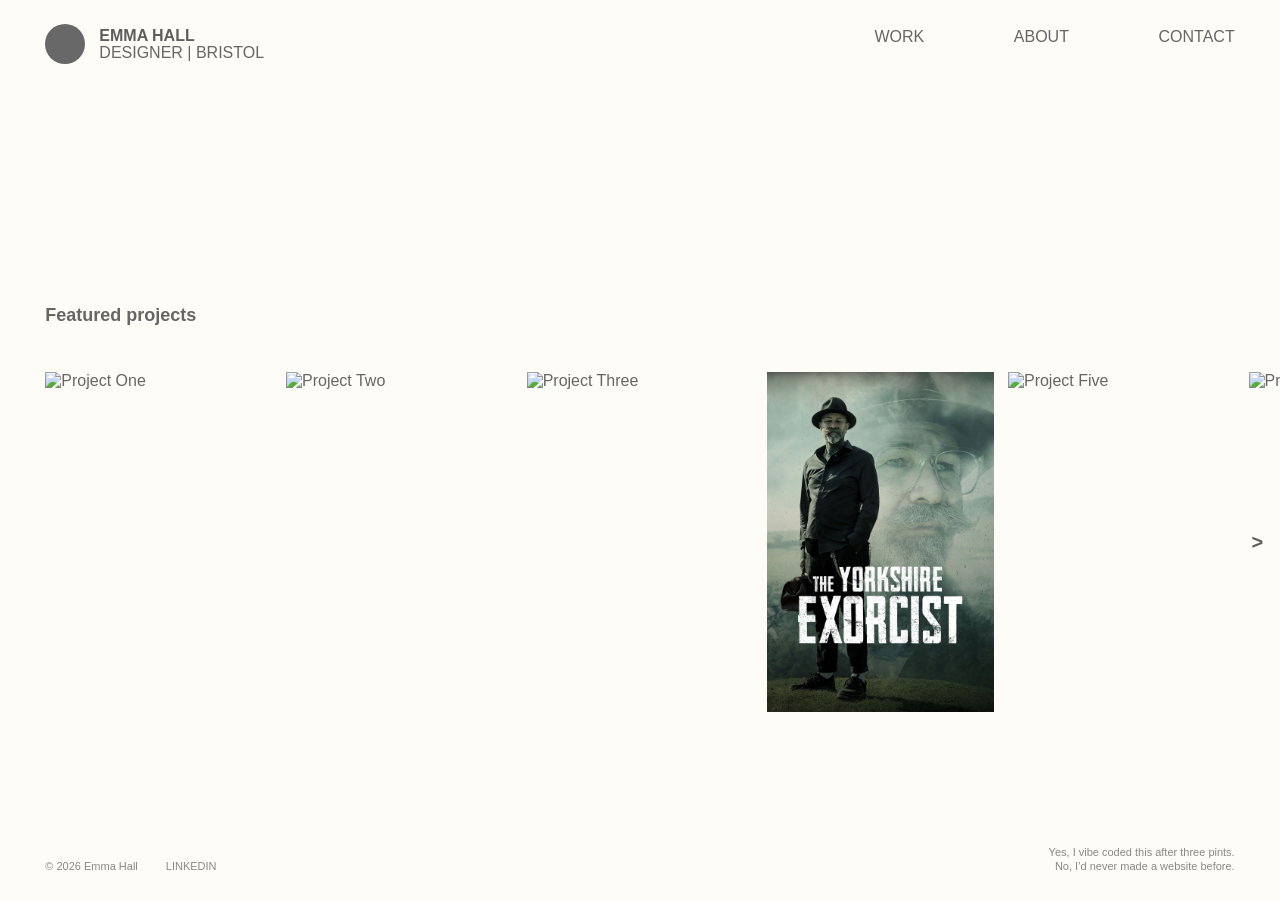
==== commit 72001e68: "videos & images folder" ====
--- a/index.html
+++ b/index.html
@@ -27,7 +27,7 @@
 
       <span class="identity-text">
         <strong>EMMA HALL</strong>
-        <span>DESIGNER / LONDON</span>
+        <span>DESIGNER | BRISTOL</span>
       </span>
 
     </a>
--- a/style.css
+++ b/style.css
@@ -132,22 +132,23 @@
 body {
   margin: 0;
 
+  min-height: 100vh;
+
+  display: flex;
+  flex-direction: column;
+
   overflow-x: hidden;
 
-  background:
-    var(--colour-background);
-
-  color:
-    var(--colour-text);
-
-  font-family:
-    var(--font-main);
-
-  font-weight:
-    var(--font-regular);
-
-  font-style: normal;
-}
+  background: var(--colour-background);
+  color: var(--colour-text);
+
+  font-family: var(--font-main);
+}
+
+main {
+  flex: 1;
+}
+
 
 
 a {
@@ -310,22 +311,13 @@
    ================================================== */
 
 .featured-section {
-  min-height: 100svh;
+  min-height: auto;
 
   display: flex;
-
-  flex-direction:
-    column;
-
-  justify-content:
-    flex-end;
-
-  padding-bottom:
-    clamp(
-      55px,
-      8vh,
-      86px
-    );
+  flex-direction: column;
+  justify-content: flex-start;
+
+  padding-top: clamp(260px, 34vh, 370px);
 }
 
 
@@ -378,11 +370,9 @@
 
 .carousel-viewport {
   position: absolute;
-
   inset: 0;
 
   overflow-x: hidden;
-
   overflow-y: visible;
 }
 
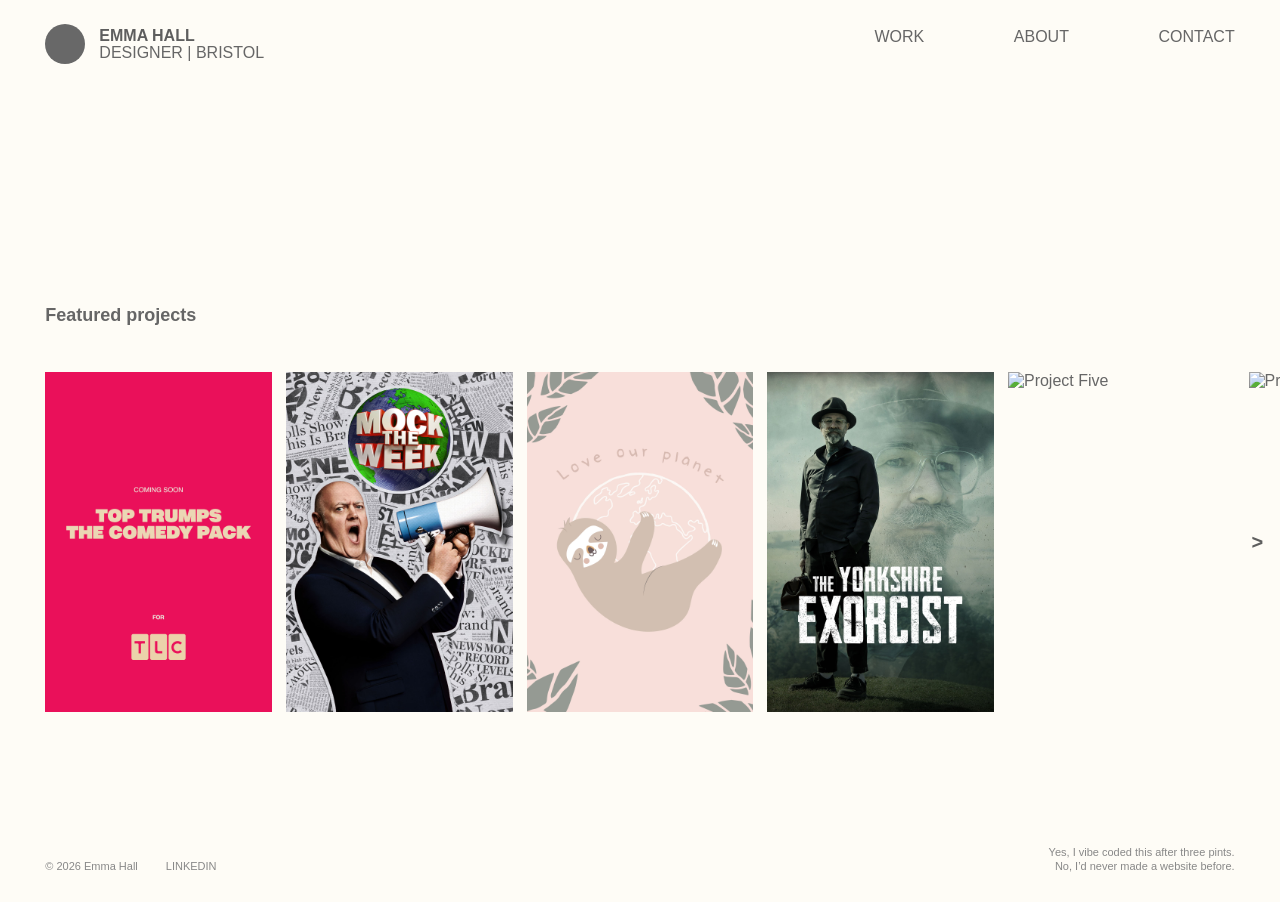
==== commit 8320b882: "New pages" ====
--- a/index.html
+++ b/index.html
@@ -72,13 +72,13 @@
 
               <div class="project-image-stage">
                 <img
-                  src="https://picsum.photos/id/1011/700/1050"
-                  alt="Project One"
-                >
-              </div>
-
-              <div class="project-info">
-                <strong>PROJECT ONE TITLE</strong>
+                  src="images/covers/top-trumps-the-comedy-pack-cover.jpg"
+                  alt="Top Trumps The Comedy Pack"
+                >
+              </div>
+
+              <div class="project-info">
+                <strong>TOP TRUMPS THE COMEDY PACK</strong>
                 <span>Key Art | 2026</span>
               </div>
 
@@ -93,14 +93,14 @@
 
               <div class="project-image-stage">
                 <img
-                  src="https://picsum.photos/id/1015/700/1050"
-                  alt="Project Two"
-                >
-              </div>
-
-              <div class="project-info">
-                <strong>PROJECT TWO TITLE</strong>
-                <span>Campaign | 2026</span>
+                  src="images/covers/mock-the-week-cover.jpg"
+                  alt="MOCK THE WEEK"
+                >
+              </div>
+
+              <div class="project-info">
+                <strong>MOCK THE WEEK</strong>
+                <span>Key Art Design, Motion Graphics | 2026</span>
               </div>
 
             </a>
@@ -108,20 +108,20 @@
 
             <!-- PROJECT 03 -->
 
-            <a class="project-card" href="#project-03">
+            <a class="project-card" href="projects/ap-x-asda.html">
 
               <div class="project-number">[03]</div>
 
               <div class="project-image-stage">
                 <img
-                  src="https://picsum.photos/id/1025/700/1050"
-                  alt="Project Three"
-                >
-              </div>
-
-              <div class="project-info">
-                <strong>PROJECT THREE TITLE</strong>
-                <span>Branding | 2025</span>
+                  src="images/covers/ap-x-george-cover.jpg"
+                  alt="George ASDA x Animal Planet"
+                >
+              </div>
+
+              <div class="project-info">
+                <strong>GEORGE ASDA x ANIMAL PLANET</strong>
+                <span>Animation, Social Statics | 2022</span>
               </div>
 
             </a>
@@ -129,14 +129,14 @@
 
             <!-- PROJECT 04 -->
 
-            <a class="project-card" href="projects/yorkshire-exorcist/">
+            <a class="project-card" href="projects/the-yorkshire-exorcist-index.html">
 
               <div class="project-number">[04]</div>
 
               <div class="project-image-stage">
                 <img
-  src="images/covers/yorkshire-exorcist-cover.jpg"
-  alt="The Yorkshire Exorcist"
+                src="images/covers/yorkshire-exorcist-cover.jpg"
+                alt="The Yorkshire Exorcist"
 >
               </div>
 
--- a/style.css
+++ b/style.css
@@ -161,7 +161,7 @@
    ================================================== */
 
 .site-header {
-  position: fixed;
+  position: absolute;
 
   top: 0;
   left: 0;
@@ -1169,4 +1169,488 @@
 
 .project-nav a:hover img {
   opacity: 1;
+}
+
+
+
+
+
+/* ==================================================
+   PROJECT PAGE
+   ================================================== */
+
+.project-page {
+  width: 100%;
+
+  display: grid;
+
+  grid-template-columns:
+    repeat(12, minmax(0, 1fr));
+
+  column-gap:
+    var(--card-gap);
+
+  row-gap: 20px;
+
+  padding:
+    120px
+    var(--page-margin)
+    60px;
+}
+
+
+/* ==================================================
+   PROJECT INTRO
+   ================================================== */
+
+.project-intro {
+  grid-column:
+    2 / span 5;
+}
+
+
+.project-page-title {
+  margin: 0;
+
+  color:
+    var(--colour-text-dark);
+
+  font-family:
+    var(--font-main);
+
+  font-size:
+    var(--type-project-title);
+
+  font-weight:
+    var(--font-bold);
+
+  line-height: 1.1;
+}
+
+
+.project-page-meta {
+  margin:
+    5px
+    0
+    0;
+
+  color:
+    var(--colour-text);
+
+  font-family:
+    var(--font-main);
+
+  font-size:
+    var(--type-project-info);
+
+  font-weight:
+    var(--font-regular);
+
+  line-height: 1.3;
+}
+
+
+/* ==================================================
+   BUMP VIDEO
+   Same central 10-column width
+   ================================================== */
+
+.project-bump {
+  position: relative;
+
+  grid-column:
+    2 / span 10;
+
+  width: 100%;
+}
+
+
+.project-bump video {
+  display: block;
+
+  width: 100%;
+  height: auto;
+
+  aspect-ratio: 16 / 9;
+
+  object-fit: cover;
+
+  background: #000000;
+}
+
+
+/* ---------- PLAY BUMP BUTTON ---------- */
+
+.project-bump-label {
+  position: absolute;
+
+  top: 50%;
+  left: 50%;
+
+  transform:
+    translate(-50%, -50%);
+
+  padding:
+    10px
+    14px;
+
+  border: 0;
+
+  background:
+    rgba(255, 255, 255, 0.92);
+
+  color:
+    var(--colour-text-dark);
+
+  font-family:
+    var(--font-main);
+
+  font-size:
+    var(--type-project-info);
+
+  font-weight:
+    var(--font-bold);
+
+  line-height: 1;
+
+  cursor: pointer;
+
+  z-index: 2;
+}
+
+
+.project-bump-label:hover {
+  background: #ffffff;
+}
+
+
+.project-bump-label[hidden] {
+  display: none;
+}
+
+
+/* ==================================================
+   PROJECT DESCRIPTION
+
+   Still lives inside the same
+   central 10-column area.
+   ================================================== */
+
+.project-detail-text {
+  grid-column:
+    2 / span 10;
+
+  display: grid;
+
+  grid-template-columns:
+    repeat(10, minmax(0, 1fr));
+
+  column-gap:
+    var(--card-gap);
+
+  padding:
+    15px
+    0
+    25px;
+}
+
+
+.project-detail-text p {
+  grid-column:
+    6 / span 5;
+
+  margin: 0;
+
+  color:
+    var(--colour-text);
+
+  font-family:
+    var(--font-main);
+
+  font-size:
+    var(--type-project-info);
+
+  font-weight:
+    var(--font-regular);
+
+  line-height: 1.35;
+}
+
+
+/* =========================
+   FULL-WIDTH PROJECT IMAGE
+   ========================= */
+
+.project-full-image {
+  grid-column: 2 / span 10;
+
+  width: 100%;
+}
+
+.project-full-image img {
+  display: block;
+
+  width: 100%;
+  height: auto;
+}
+
+
+
+/* ==================================================
+   PAIRED IMAGE ROWS
+
+   10-column central width.
+
+   Both images in a pair have matching
+   displayed heights.
+
+   Width comes from each image's
+   natural aspect ratio.
+   ================================================== */
+
+.project-image-row {
+  grid-column: 2 / span 10;
+
+  display: flex;
+  gap: var(--card-gap);
+
+  width: 100%;
+}
+
+.project-image-row img {
+  display: block;
+
+  width: auto;
+  height: auto;
+
+  flex: none;
+}
+
+
+/* ==================================================
+   PROJECT NAVIGATION
+   ================================================== */
+
+.project-nav {
+  display: grid;
+
+  grid-template-columns:
+    1fr
+    1fr
+    1fr;
+
+  align-items: start;
+
+  padding:
+    90px
+    var(--page-margin)
+    60px;
+}
+
+
+.project-nav a {
+  position: relative;
+
+  display: flex;
+  flex-direction: column;
+
+  color:
+    var(--colour-text);
+
+  font-family:
+    var(--font-main);
+
+  text-decoration: none;
+}
+
+
+.project-nav span {
+  color:
+    var(--colour-text-light);
+}
+
+
+.project-nav strong {
+  color:
+    var(--colour-text-dark);
+}
+
+
+.project-nav-all {
+  text-align: center;
+
+  align-items: center;
+}
+
+
+.project-nav-next {
+  text-align: right;
+
+  align-items: flex-end;
+}
+
+
+.project-nav img {
+  width: 100px;
+  height: auto;
+
+  aspect-ratio: 2 / 3;
+
+  object-fit: cover;
+
+  margin-top: 15px;
+
+  opacity: 0;
+
+  transition:
+    opacity
+    150ms
+    ease;
+}
+
+
+.project-nav a:hover img {
+  opacity: 1;
+}
+
+
+/* ==================================================
+   MOBILE PROJECT PAGE
+   ================================================== */
+
+@media (max-width: 767px) {
+
+  .project-page {
+    display: block;
+
+    padding:
+      70px
+      18px
+      50px;
+  }
+
+
+  /* INTRO */
+
+  .project-intro {
+    width: 100%;
+
+    margin-bottom: 35px;
+  }
+
+
+  /* VIDEO */
+
+  .project-bump {
+    width: 100%;
+
+    margin-bottom: 35px;
+  }
+
+
+  /* TEXT */
+
+  .project-detail-text {
+    display: block;
+
+    width: 100%;
+
+    padding:
+      0
+      0
+      35px;
+  }
+
+
+  .project-detail-text p {
+    width: 100%;
+  }
+
+
+  /* IMAGE PAIRS BECOME SINGLE IMAGES */
+
+  .project-image-row {
+    display: block;
+
+    width: 100%;
+
+    overflow: visible;
+  }
+
+
+  .project-image-row img {
+    display: block;
+
+    width: 100%;
+    height: auto;
+
+    margin-bottom: 18px;
+
+    object-fit: contain;
+  }
+
+
+  /* PROJECT NAV */
+
+  .project-nav {
+    grid-template-columns:
+      1fr
+      1fr;
+
+    gap:
+      45px
+      20px;
+
+    padding:
+      55px
+      18px;
+  }
+
+
+  .project-nav-all {
+    grid-column:
+      1 / -1;
+
+    text-align: left;
+
+    align-items: flex-start;
+  }
+
+
+  .project-nav-next {
+    text-align: right;
+
+    align-items: flex-end;
+  }
+
+
+   .project-nav img {
+    display: none;
+  }
+
+}
+
+
+/* =========================
+   MOBILE IMAGE ROWS
+   ========================= */
+
+@media (max-width: 767px) {
+
+  .project-image-row {
+    display: block;
+    width: 100%;
+  }
+
+  .project-image-row img {
+    display: block;
+
+    width: 100% !important;
+    height: auto !important;
+
+    margin-bottom: 18px;
+
+    object-fit: contain;
+  }
+
 }
